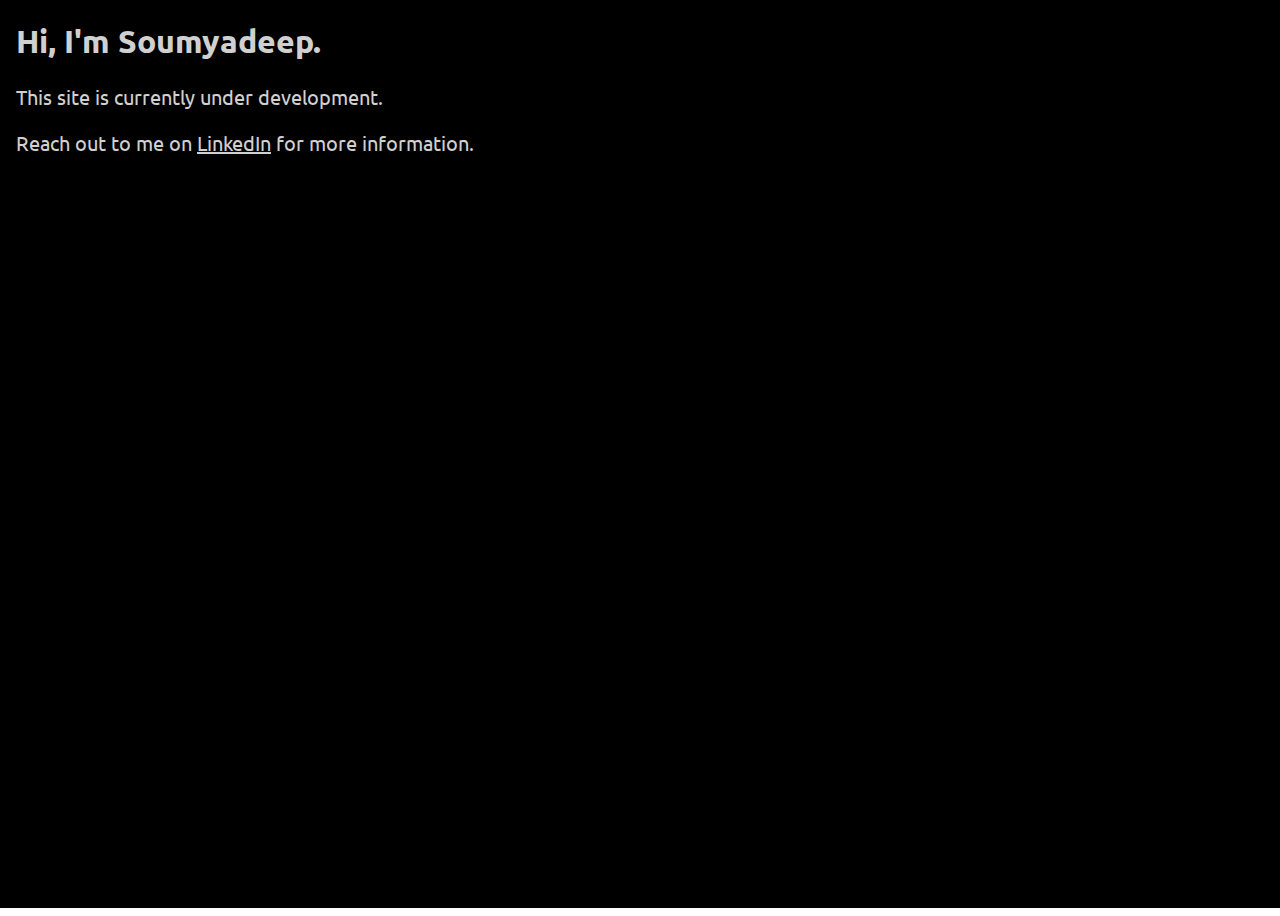
==== index.html @ df05d9be "Add files via upload" ====
<!DOCTYPE html>
<html lang="en">
<head>
  <meta charset="utf-8">
  <meta name="viewport" content="width=device-width, initial-scale=1.0">
  <title>Soumyadeep Pal</title>
  <meta name="description" content="Hi, I'm Soumyadeep.">
  <meta name="keywords" content="Soumyadeep Pal">
  <link rel="icon" href="assets/soumyadeeppal-icon.png">
  <link href="https://fonts.googleapis.com/css2?family=Ubuntu:wght@300;400;500;700&display=swap" rel="stylesheet">
  <meta name="author" content="Soumyadeep Pal" />
  <link rel="canonical" href="https://soumyadeeppal.com/" />
  <meta property="og:locale" content="en_US" />
  <meta property="og:type" content="article" />
  <meta property="og:site_name" content="Soumyadeep Pal" />
  <meta property="og:title" content="Soumyadeep Pal" />
  <meta property="og:description" content="Hi, I'm Soumyadeep." />
  <meta property="og:url" content="https://soumyadeeppal.com/" />
  <meta property="og:image" content="https://soumyadeeppal.com/assets/soumyadeeppal-preview.jpg" />
  <meta property="og:image:alt" content="" />
  <meta name="twitter:card" content="summary_large_image" />
  <meta name="twitter:title" content="Soumyadeep Pal">
  <meta name="twitter:description" content="Hi, I'm Soumyadeep.">
  <meta name="twitter:image" content="https://soumyadeeppal.com/assets/soumyadeeppal-preview.jpg">
</head>
<body>
  <div style="margin:-16px -8px -16px -8px; height:100vh; padding:8px 16px 8px 16px; background-color:black; color:#d0d0d0; font-family:'Ubuntu';">
    <h1>Hi, I'm Soumyadeep.</h1>
    <p style="font-size:20px;">This site is currently under development.</p>
    <p style="font-size:20px;">Reach out to me on <a href="https://linkedin.com/in/realspal" style="color:#d0d0d0;">LinkedIn</a> for more information.</p>
  </div>
</body>
</html>
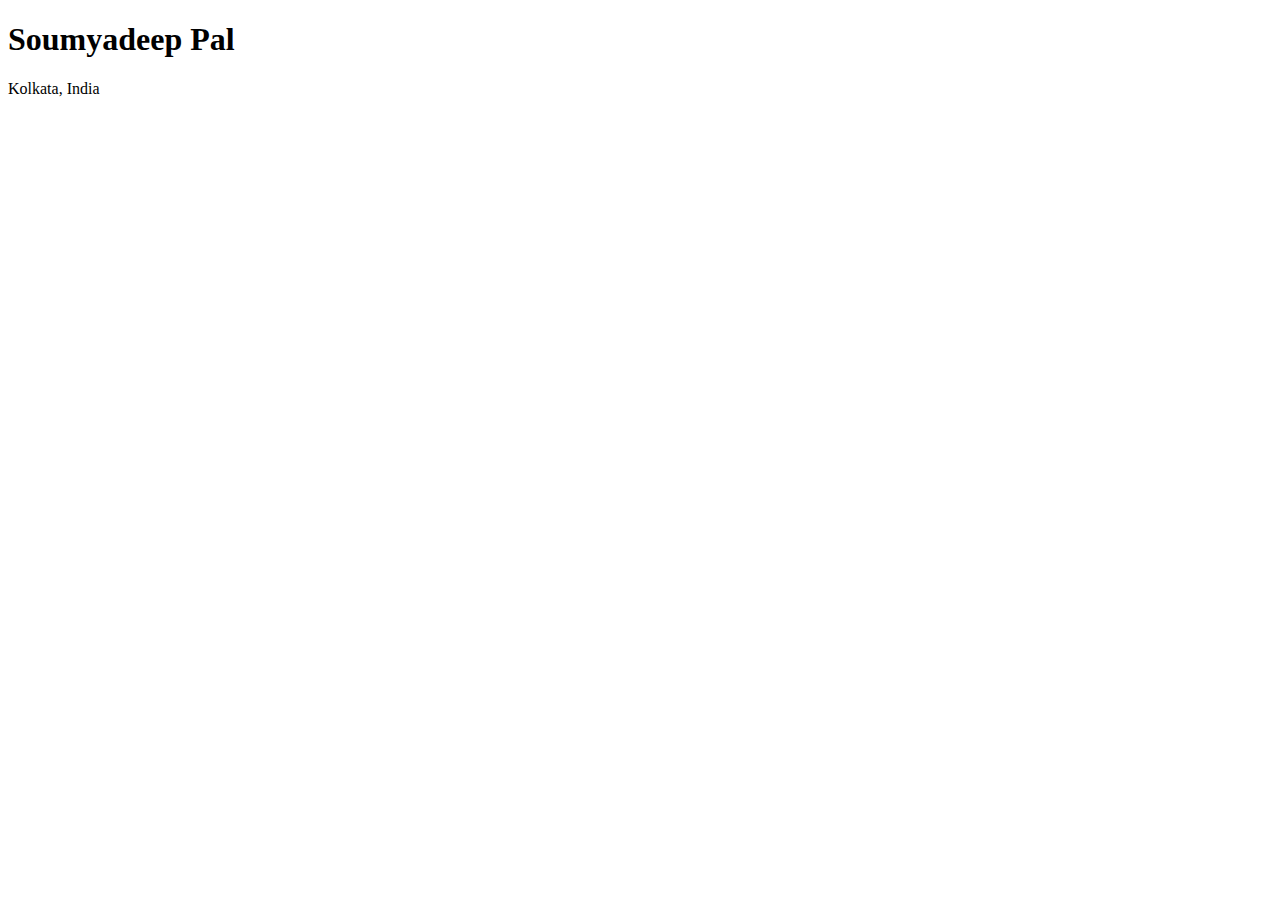
==== commit 9b6b0d51: "Update index.html" ====
--- a/index.html
+++ b/index.html
@@ -1,33 +1,67 @@
 <!DOCTYPE html>
 <html lang="en">
-<head>
-  <meta charset="utf-8">
-  <meta name="viewport" content="width=device-width, initial-scale=1.0">
-  <title>Soumyadeep Pal</title>
-  <meta name="description" content="Hi, I'm Soumyadeep.">
-  <meta name="keywords" content="Soumyadeep Pal">
-  <link rel="icon" href="assets/soumyadeeppal-icon.png">
-  <link href="https://fonts.googleapis.com/css2?family=Ubuntu:wght@300;400;500;700&display=swap" rel="stylesheet">
-  <meta name="author" content="Soumyadeep Pal" />
-  <link rel="canonical" href="https://soumyadeeppal.com/" />
-  <meta property="og:locale" content="en_US" />
-  <meta property="og:type" content="article" />
-  <meta property="og:site_name" content="Soumyadeep Pal" />
-  <meta property="og:title" content="Soumyadeep Pal" />
-  <meta property="og:description" content="Hi, I'm Soumyadeep." />
-  <meta property="og:url" content="https://soumyadeeppal.com/" />
-  <meta property="og:image" content="https://soumyadeeppal.com/assets/soumyadeeppal-preview.jpg" />
-  <meta property="og:image:alt" content="" />
-  <meta name="twitter:card" content="summary_large_image" />
-  <meta name="twitter:title" content="Soumyadeep Pal">
-  <meta name="twitter:description" content="Hi, I'm Soumyadeep.">
-  <meta name="twitter:image" content="https://soumyadeeppal.com/assets/soumyadeeppal-preview.jpg">
-</head>
-<body>
-  <div style="margin:-16px -8px -16px -8px; height:100vh; padding:8px 16px 8px 16px; background-color:black; color:#d0d0d0; font-family:'Ubuntu';">
-    <h1>Hi, I'm Soumyadeep.</h1>
-    <p style="font-size:20px;">This site is currently under development.</p>
-    <p style="font-size:20px;">Reach out to me on <a href="https://linkedin.com/in/realspal" style="color:#d0d0d0;">LinkedIn</a> for more information.</p>
-  </div>
-</body>
-</html>+  <head>
+    <meta charset="utf-8">
+    <meta name="viewport" content="width=device-width, initial-scale=1.0">
+    <title>Soumyadeep Pal</title>
+    <meta name="description" content="Hi, I'm Soumyadeep. Have a nice day!">
+    <meta name="keywords" content="Soumyadeep Pal">
+    <link rel="icon" href="assets/img/favicon.png">
+    <link rel="apple-touch-icon" href="assets/img/apple-touch-icon.png">
+    <link href="https://fonts.googleapis.com/css?family=Open+Sans:300,300i,400,400i,600,600i,700,700i|Raleway:300,300i,400,400i,500,500i,600,600i,700,700i|Poppins:300,300i,400,400i,500,500i,600,600i,700,700i" rel="stylesheet">
+    <meta name="author" content="Soumyadeep Pal" />
+    <link rel="canonical" href="https://soumyadeeppal.com/" />
+    <meta property="og:locale" content="en_US" />
+    <meta property="og:type" content="article" />
+    <meta property="og:site_name" content="Soumyadeep Pal" />
+    <meta property="og:title" content="Soumyadeep Pal" />
+    <meta property="og:description" content="Hi, I'm Soumyadeep. Have a nice day!" />
+    <meta property="og:url" content="https://soumyadeeppal.com/" />
+    <meta property="og:image" content="https://soumyadeeppal.com/assets/img/preview.jpg" />
+    <meta property="og:image:alt" content="" />
+    <meta name="twitter:card" content="summary_large_image" />
+    <meta name="twitter:title" content="Soumyadeep Pal">
+    <meta name="twitter:description" content="Hi, I'm Soumyadeep. Have a nice day!">
+    <meta name="twitter:image" content="https://soumyadeeppal.com/assets/img/preview.jpg">
+    <link href="assets/vendor/aos/aos.css" rel="stylesheet">
+    <link href="assets/vendor/bootstrap/css/bootstrap.min.css" rel="stylesheet">
+    <link href="assets/vendor/bootstrap-icons/bootstrap-icons.css" rel="stylesheet">
+    <link href="assets/vendor/boxicons/css/boxicons.min.css" rel="stylesheet">
+    <link href="assets/vendor/glightbox/css/glightbox.min.css" rel="stylesheet">
+    <link href="assets/vendor/swiper/swiper-bundle.min.css" rel="stylesheet">
+    <link href="assets/css/style.css" rel="stylesheet">
+  </head>
+  <body>
+    <section id="hero" class="d-flex flex-column justify-content-center">
+      <div class="container" data-aos="zoom-in" data-aos-delay="100">
+        <h1>Soumyadeep Pal</h1>
+        <p>Kolkata, India</p>
+        <!--p>I am <span class="typed" data-typed-items="Designer, Developer, Freelancer, Photographer"></span></p-->
+        <div class="social-links">
+          <a href="https://snapchat.com/add/soumyadeeppal23" style="line-height:150%; font-size:72px;"><i class="bx bxl-snapchat"></i> </a>
+          <a href="https://instagram.com/realspal" style="line-height:150%; font-size:72px;"><i class="bx bxl-instagram"></i> </a>          
+          <a href="https://facebook.com/realsoumyadeeppal" style="line-height:150%; font-size:72px;"><i class="bx bxl-facebook-square"></i> </a>
+          <a href="https://twitter.com/realspal" style="line-height:150%; font-size:72px;"><i class="bx bxl-twitter"></i> </a>
+          <a href="https://linkedin.com/in/realspal" style="line-height:150%; font-size:72px;"><i class="bx bxl-linkedin-square"></i> </a>
+          <a href="https://github.com/realspal" style="line-height:150%; font-size:72px;"><i class="bx bxl-github"></i> </a>
+          <a href="https://soumyadeeppal.medium.com" style="line-height:150%; font-size:72px;"><i class="bx bxl-medium-square"></i> </a>
+          <a href="mailto:soumyadeeppal238@gmail.com" style="line-height:150%; font-size:72px;"><i class="bx bxl-gmail"></i> </a>
+          <a href="#" style="line-height:150%; font-size:72px;"><i class="bx bxl-messenger"></i> </a>
+          <!--a href="#" style="line-height:200%; font-size:72px;"><i class="bx bxl-youtube"></i> </a-->
+        </div>
+      </div>
+    </section>
+    <div id="preloader"></div>
+    <a href="#" class="back-to-top d-flex align-items-center justify-content-center"><i class="bi bi-arrow-up-short"></i></a>
+    <script src="assets/vendor/purecounter/purecounter_vanilla.js"></script>
+    <script src="assets/vendor/aos/aos.js"></script>
+    <script src="assets/vendor/bootstrap/js/bootstrap.bundle.min.js"></script>
+    <script src="assets/vendor/glightbox/js/glightbox.min.js"></script>
+    <script src="assets/vendor/isotope-layout/isotope.pkgd.min.js"></script>
+    <script src="assets/vendor/swiper/swiper-bundle.min.js"></script>
+    <script src="assets/vendor/typed.js/typed.min.js"></script>
+    <script src="assets/vendor/waypoints/noframework.waypoints.js"></script>
+    <script src="assets/vendor/php-email-form/validate.js"></script>
+    <script src="assets/js/main.js"></script>
+  </body>
+</html>
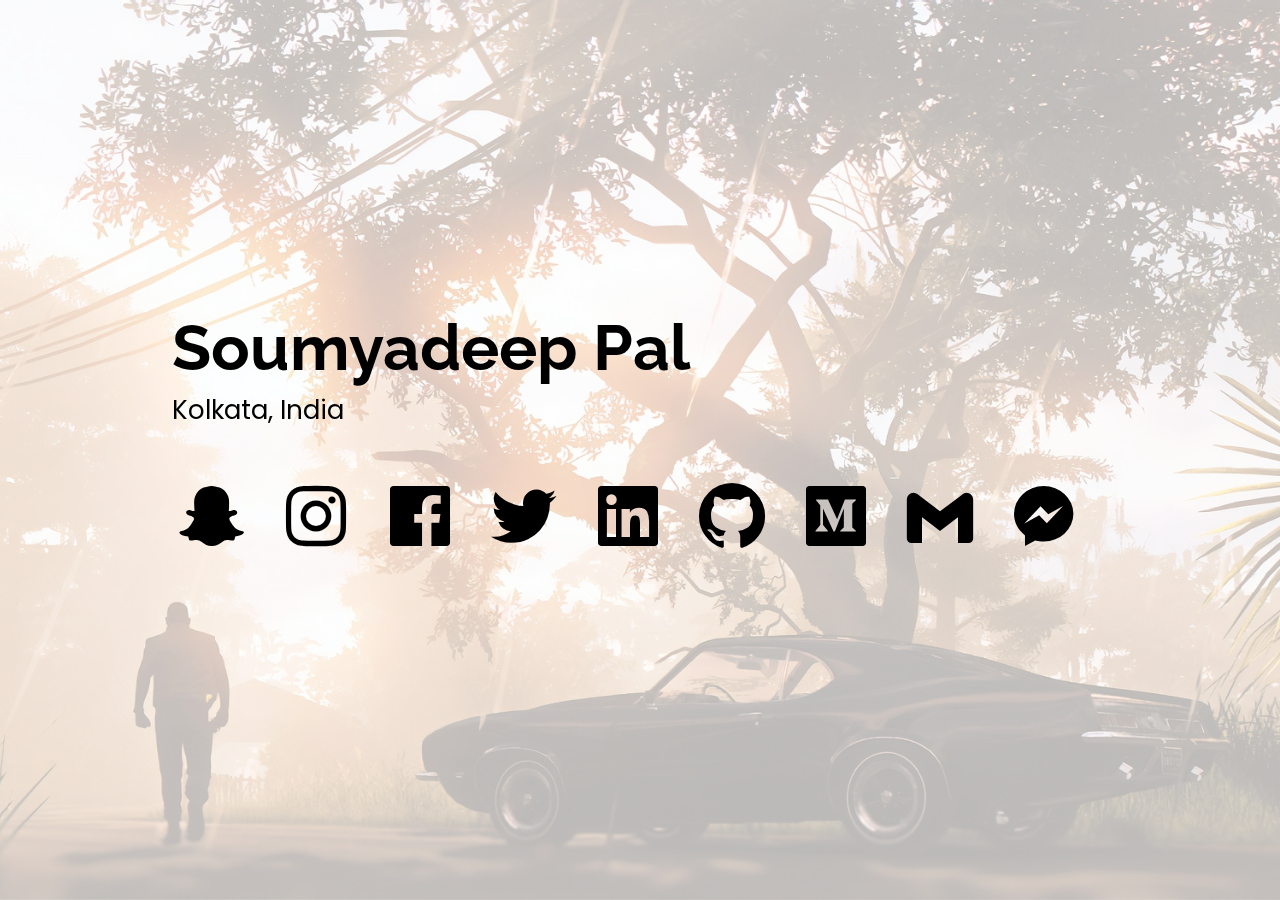
==== commit ed1e2768: "Update index.html" ====
--- a/index.html
+++ b/index.html
@@ -38,16 +38,16 @@
         <p>Kolkata, India</p>
         <!--p>I am <span class="typed" data-typed-items="Designer, Developer, Freelancer, Photographer"></span></p-->
         <div class="social-links">
-          <a href="https://snapchat.com/add/soumyadeeppal23" style="line-height:150%; font-size:72px;"><i class="bx bxl-snapchat"></i> </a>
-          <a href="https://instagram.com/realspal" style="line-height:150%; font-size:72px;"><i class="bx bxl-instagram"></i> </a>          
-          <a href="https://facebook.com/realsoumyadeeppal" style="line-height:150%; font-size:72px;"><i class="bx bxl-facebook-square"></i> </a>
-          <a href="https://twitter.com/realspal" style="line-height:150%; font-size:72px;"><i class="bx bxl-twitter"></i> </a>
-          <a href="https://linkedin.com/in/realspal" style="line-height:150%; font-size:72px;"><i class="bx bxl-linkedin-square"></i> </a>
-          <a href="https://github.com/realspal" style="line-height:150%; font-size:72px;"><i class="bx bxl-github"></i> </a>
-          <a href="https://soumyadeeppal.medium.com" style="line-height:150%; font-size:72px;"><i class="bx bxl-medium-square"></i> </a>
-          <a href="mailto:soumyadeeppal238@gmail.com" style="line-height:150%; font-size:72px;"><i class="bx bxl-gmail"></i> </a>
-          <a href="#" style="line-height:150%; font-size:72px;"><i class="bx bxl-messenger"></i> </a>
-          <!--a href="#" style="line-height:200%; font-size:72px;"><i class="bx bxl-youtube"></i> </a-->
+          <a href="https://snapchat.com/add/soumyadeeppal23" style="line-height:150%; font-size:80px;"><i class="bx bxl-snapchat"></i> </a>
+          <a href="https://instagram.com/realspal" style="line-height:150%; font-size:80px;"><i class="bx bxl-instagram"></i> </a>          
+          <a href="https://facebook.com/realsoumyadeeppal" style="line-height:150%; font-size:80px;"><i class="bx bxl-facebook-square"></i> </a>
+          <a href="https://twitter.com/realspal" style="line-height:150%; font-size:80px;"><i class="bx bxl-twitter"></i> </a>
+          <a href="https://linkedin.com/in/realspal" style="line-height:150%; font-size:80px;"><i class="bx bxl-linkedin-square"></i> </a>
+          <a href="https://github.com/realspal" style="line-height:150%; font-size:80px;"><i class="bx bxl-github"></i> </a>
+          <a href="https://soumyadeeppal.medium.com" style="line-height:150%; font-size:80px;"><i class="bx bxl-medium-square"></i> </a>
+          <a href="mailto:soumyadeeppal238@gmail.com" style="line-height:150%; font-size:80px;"><i class="bx bxl-gmail"></i> </a>
+          <a href="#" style="line-height:150%; font-size:80px;"><i class="bx bxl-messenger"></i> </a>
+          <!--a href="#" style="line-height:200%; font-size:80px;"><i class="bx bxl-youtube"></i> </a-->
         </div>
       </div>
     </section>
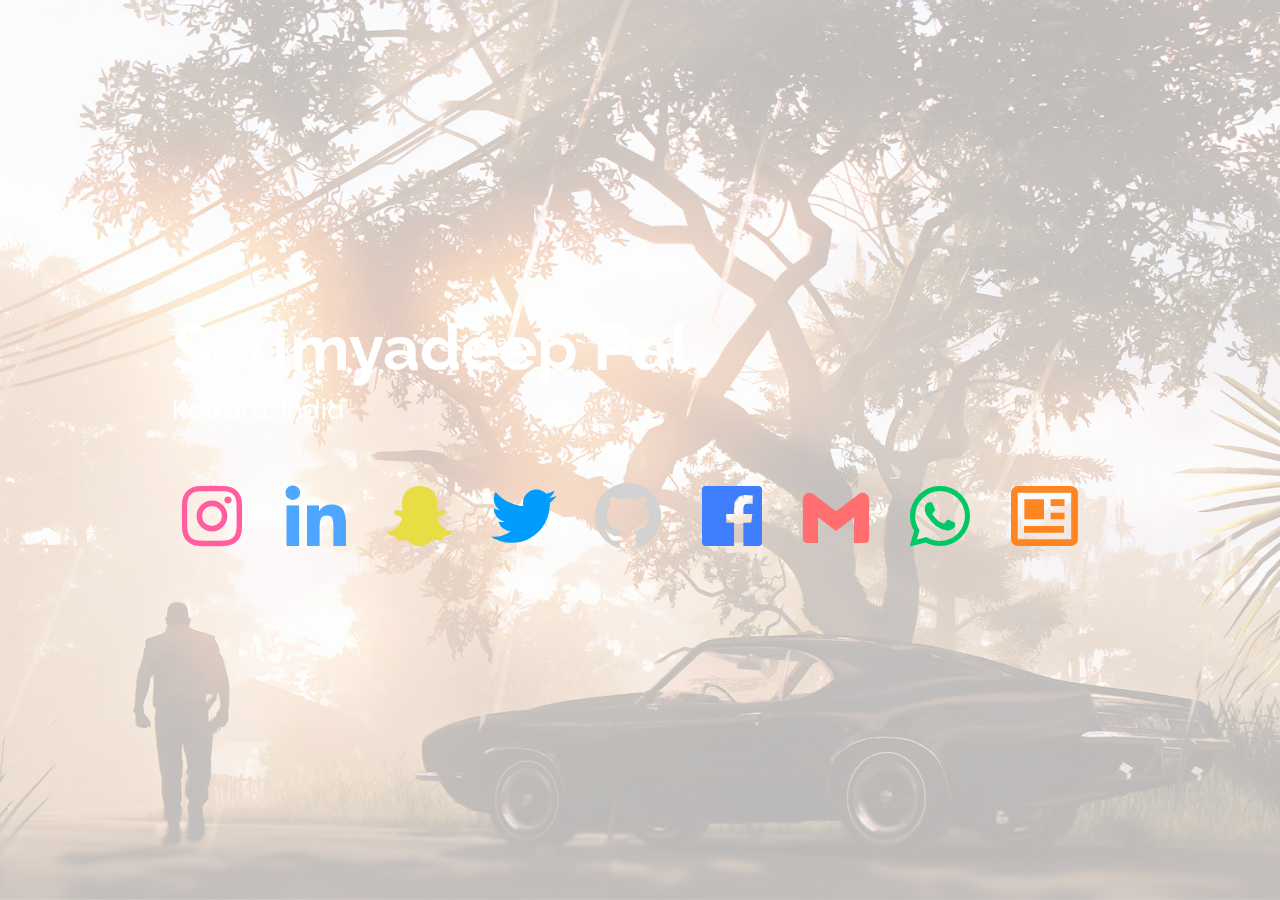
==== commit 6296c47a: "Update index.html" ====
--- a/index.html
+++ b/index.html
@@ -34,20 +34,22 @@
   <body>
     <section id="hero" class="d-flex flex-column justify-content-center">
       <div class="container" data-aos="zoom-in" data-aos-delay="100">
-        <h1>Soumyadeep Pal</h1>
-        <p>Kolkata, India</p>
+        <h1 style="color:#fff;">Soumyadeep Pal</h1>
+        <p style="color:#fff;">Kolkata, India</p>
         <!--p>I am <span class="typed" data-typed-items="Designer, Developer, Freelancer, Photographer"></span></p-->
         <div class="social-links">
-          <a href="https://snapchat.com/add/soumyadeeppal23" style="line-height:150%; font-size:80px;"><i class="bx bxl-snapchat"></i> </a>
-          <a href="https://instagram.com/realspal" style="line-height:150%; font-size:80px;"><i class="bx bxl-instagram"></i> </a>          
-          <a href="https://facebook.com/realsoumyadeeppal" style="line-height:150%; font-size:80px;"><i class="bx bxl-facebook-square"></i> </a>
-          <a href="https://twitter.com/realspal" style="line-height:150%; font-size:80px;"><i class="bx bxl-twitter"></i> </a>
-          <a href="https://linkedin.com/in/realspal" style="line-height:150%; font-size:80px;"><i class="bx bxl-linkedin-square"></i> </a>
-          <a href="https://github.com/realspal" style="line-height:150%; font-size:80px;"><i class="bx bxl-github"></i> </a>
-          <a href="https://soumyadeeppal.medium.com" style="line-height:150%; font-size:80px;"><i class="bx bxl-medium-square"></i> </a>
-          <a href="mailto:soumyadeeppal238@gmail.com" style="line-height:150%; font-size:80px;"><i class="bx bxl-gmail"></i> </a>
-          <a href="#" style="line-height:150%; font-size:80px;"><i class="bx bxl-messenger"></i> </a>
-          <!--a href="#" style="line-height:200%; font-size:80px;"><i class="bx bxl-youtube"></i> </a-->
+          <a href="https://instagram.com/realspal" style="line-height:150%; font-size:80px;"><i class="bx bxl-instagram" style="color:#ff5da0;"></i> </a>          
+          <a href="https://linkedin.com/in/realspal" style="line-height:150%; font-size:80px;"><i class="bx bxl-linkedin" style="color:#4ea6ff;"></i> </a>
+          <a href="https://snapchat.com/add/soumyadeeppal23" style="line-height:150%; font-size:80px;"><i class="bx bxl-snapchat" style="color:#e8dd44;"></i> </a>
+          <a href="https://twitter.com/realspal" style="line-height:150%; font-size:80px;"><i class="bx bxl-twitter" style="color:#009dff;"></i> </a>
+          <a href="https://github.com/realspal" style="line-height:150%; font-size:80px;"><i class="bx bxl-github" style="color:#d2d2d2;"></i> </a>
+          <a href="https://facebook.com/realsoumyadeeppal" style="line-height:150%; font-size:80px;"><i class="bx bxl-facebook-square" style="color:#3e7eff;"></i> </a>
+          <a href="mailto:soumyadeeppal238@gmail.com" style="line-height:150%; font-size:80px;"><i class="bx bxl-gmail" style="color:#ff6f6f;"></i> </a>
+          <a href="https://whatsapp.com/channel/0029Va8rOG3B4hdOkTAJY03r" style="line-height:150%; font-size:80px;"><i class="bx bxl-whatsapp" style="color:#00c867;"></i> </a>
+          <a href="https://soumyadeeppal.substack.com" style="line-height:150%; font-size:80px;"><i class="bx bx-news" style="color:#ff8522;"></i> </a>
+          <!--a href="https://soumyadeeppal.medium.com" style="line-height:150%; font-size:80px;"><i class="bx bxl-medium-square" style="color:#fff;"></i> </a-->
+          <!--a href="#" style="line-height:150%; font-size:80px;"><i class="bx bxl-messenger" style="color:#fff;"></i> </a-->
+          <!--a href="#" style="line-height:200%; font-size:80px;"><i class="bx bxl-youtube" style="color:#fff;"></i> </a-->
         </div>
       </div>
     </section>
